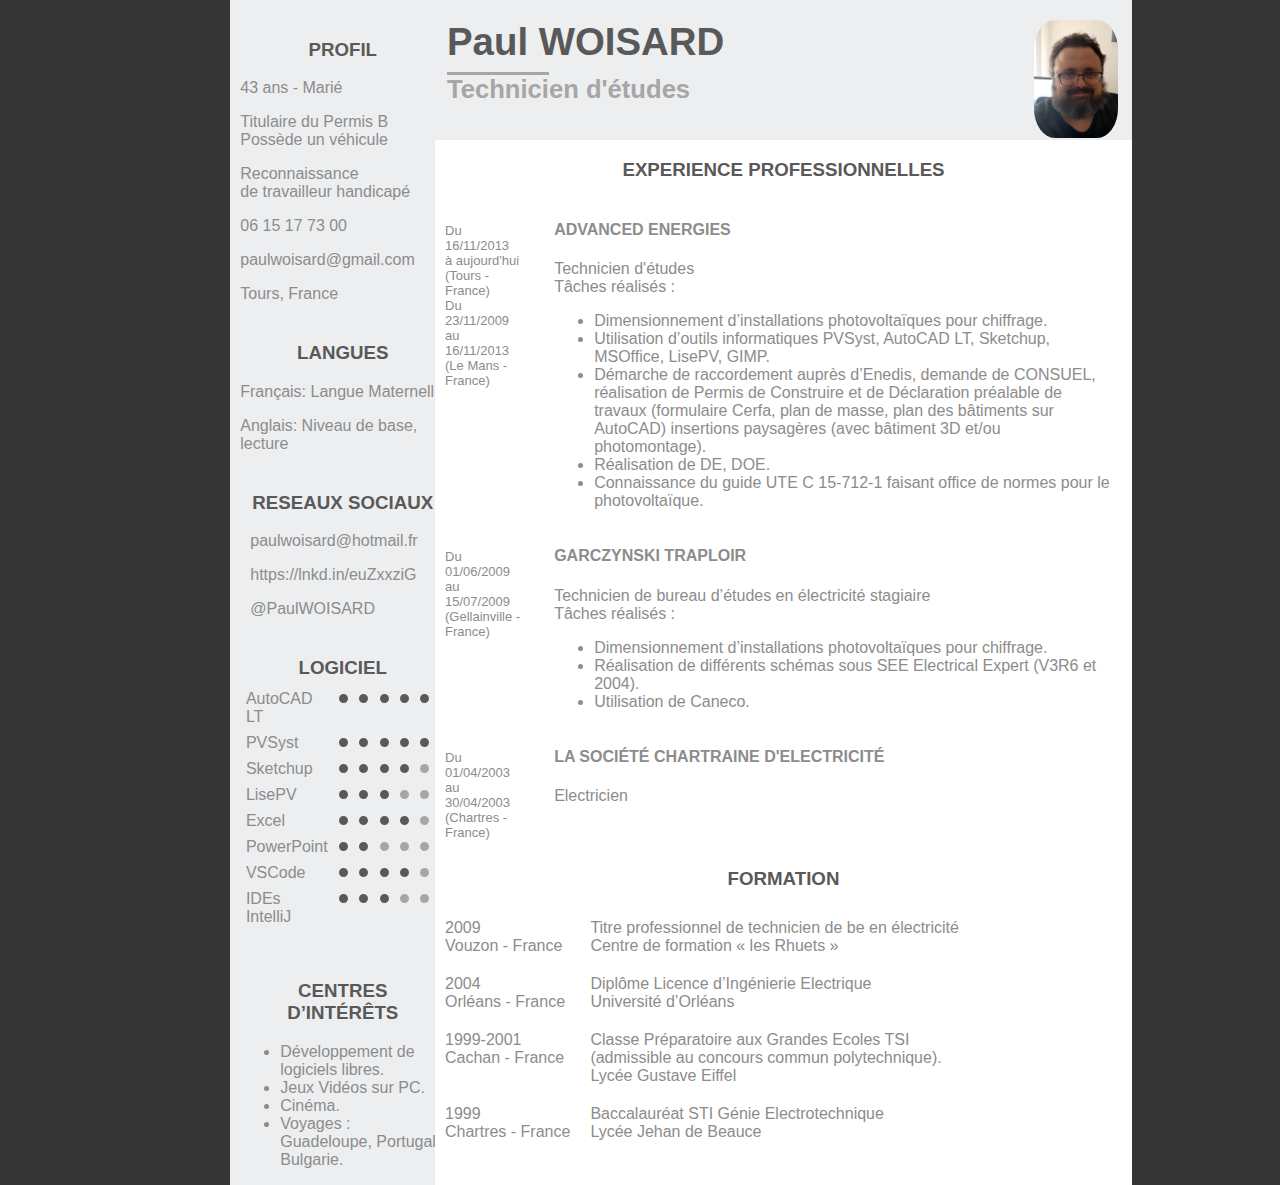
==== cv/index.html @ 9df5c68f "ajout de mon CV" ====
<!DOCTYPE html>
<html lang="fr-FR">
<head>
    <meta charset="UTF-8">
    <meta http-equiv="X-UA-Compatible" content="IE=edge">
    <meta name="viewport" content="width=device-width, initial-scale=1.0">
    <link rel="stylesheet" media="screen" href="styles.css" />
    <link rel="stylesheet" media="print" href="print.css" />
    <link rel="stylesheet" href="https://cdnjs.cloudflare.com/ajax/libs/font-awesome/6.3.0/css/all.min.css" integrity="sha512-SzlrxWUlpfuzQ+pcUCosxcglQRNAq/DZjVsC0lE40xsADsfeQoEypE+enwcOiGjk/bSuGGKHEyjSoQ1zVisanQ==" crossorigin="anonymous" referrerpolicy="no-referrer" />
    <link rel="icon" type="image/png" href="../assets/img/favicon.png" />
    <title>Mon CV</title>
</head>
<body>
    <div class="monCVTot">
        <div class="left">
            <section class="profil">
                <h3>PROFIL</h3>
                <p class="situation">43 ans - Marié</p>
                <p class="deplacement">Titulaire du Permis B<br>Possède un véhicule</p>
                <p class="rqth">Reconnaissance<br>de travailleur handicapé</p>
                <p class="phone"><i class="fa-solid fa-phone"></i>  06 15 17 73 00</p>
                <p class="mail"><i class="fa-regular fa-envelope"></i>  paulwoisard@gmail.com</p>
                <p class="location"><i class="fa-sharp fa-solid fa-location-dot"></i>  Tours, France</p>
            </section>
            <section class="lang">
                <h3>LANGUES</h3>
                <p>Français: Langue Maternelle</p>
                <p>Anglais: Niveau de base, <span>lecture</span></p>
            </section>
            <section class="socialnetwork">
                <h3>RESEAUX SOCIAUX</h3>
                <p class="skype"><i class="fa-brands fa-skype"></i>  paulwoisard@hotmail.fr</p>
                <p class="linkedin"><i class="fa-brands fa-linkedin"></i>  https://lnkd.in/euZxxziG</p>
                <p class="twitter"><i class="fa-brands fa-twitter"></i>  @PaulWOISARD</p>
            </section>
            <section class="software">
                <h3>LOGICIEL</h3>
                <div class="autocad logiciel"><p class="softname">AutoCAD LT</p><p class="niveau1"></p><p class="niveau2"></p><p class="niveau3"></p><p class="niveau4"></p><p class="niveau5"></p></div>
                <div class="pvsyst logiciel"><p class="softname">PVSyst</p><p class="niveau1"></p><p class="niveau2"></p><p class="niveau3"></p><p class="niveau4"></p><p class="niveau5"></p></div>
                <div class="sketchup logiciel"><p class="softname">Sketchup</p><p class="niveau1"></p><p class="niveau2"></p><p class="niveau3"></p><p class="niveau4"></p><p class="niveau5"></p></div>
                <div class="lisepv logiciel"><p class="softname">LisePV</p><p class="niveau1"></p><p class="niveau2"></p><p class="niveau3"></p><p class="niveau4"></p><p class="niveau5"></p></div>
                <div class="excel logiciel"><p class="softname">Excel</p><p class="niveau1"></p><p class="niveau2"></p><p class="niveau3"></p><p class="niveau4"></p><p class="niveau5"></p></div>
                <div class="powerpoint logiciel"><p class="softname">PowerPoint</p><p class="niveau1"></p><p class="niveau2"></p><p class="niveau3"></p><p class="niveau4"></p><p class="niveau5"></p></div>
                <div class="vscode logiciel"><p class="softname">VSCode</p><p class="niveau1"></p><p class="niveau2"></p><p class="niveau3"></p><p class="niveau4"></p><p class="niveau5"></p></div>
                <div class="intellij logiciel"><p class="softname">IDEs IntelliJ</p><p class="niveau1"></p><p class="niveau2"></p><p class="niveau3"></p><p class="niveau4"></p><p class="niveau5"></p></div>
            </section>
            <section class="hobby">
                <h3>CENTRES D’INTÉRÊTS</h3>
                <ul>
                    <li>Développement de logiciels libres.</li>
                    <li>Jeux Vidéos sur PC.</li>
                    <li>Cinéma.</li>
                    <li>Voyages : Guadeloupe, Portugal, Bulgarie.</li>
                </ul>
            </section>
        </div>
        <div class="right">
            <div class="header">
                <section class="moiEntete">
                    <h1>Paul WOISARD</h1><br/>
                    <div class="separateur"></div><br/>
                    <h2>Technicien d'études</h2>
                </section> 
                <img class="maPP" src="maPP.png" alt="ma photo">
            </div>
            <div class="monCV">
                <section class="xp">
                    <h3>EXPERIENCE PROFESSIONNELLES</h3>
                    <div class="tablexp">
                        <div class="xpentreprise">
                            <p>Du 16/11/2013 <br/>à aujourd'hui<br/> (Tours - France)<br/>Du 23/11/2009<br/>au 16/11/2013<br/>(Le Mans - France)</p>
                            <p><h4>ADVANCED ENERGIES</h4>Technicien d'études<br/>Tâches réalisés :
                                <ul>
                                    <li>Dimensionnement d’installations photovoltaïques pour chiffrage.</li>
                                    <li>Utilisation d’outils informatiques PVSyst, AutoCAD LT, Sketchup, MSOffice, LisePV, GIMP.</li>
                                    <li>Démarche de raccordement auprès d’Enedis, demande de CONSUEL, réalisation de Permis de Construire et de Déclaration préalable de travaux (formulaire Cerfa, plan de masse, plan des bâtiments sur AutoCAD) insertions paysagères (avec bâtiment 3D et/ou photomontage).</li>
                                    <li>Réalisation de DE, DOE.</li>
                                    <li>Connaissance du guide UTE C 15-712-1 faisant office de normes pour le photovoltaïque.</li>
                                </ul>
                            </p>
                        </div>
                        <div class="xpentreprise">
                            <p>Du 01/06/2009<br/>au 15/07/2009<br/>(Gellainville - France)</p>
                            <p><h4>GARCZYNSKI TRAPLOIR</h4>Technicien de bureau d’études en électricité stagiaire<br/>Tâches réalisés :
                                <ul>
                                    <li>Dimensionnement d’installations photovoltaïques pour chiffrage.</li>
                                    <li>Réalisation de différents schémas sous SEE Electrical Expert  (V3R6 et 2004).</li>
                                    <li>Utilisation de Caneco.</li>
                                </ul>
                            </p>
                        </div>
                        <div class="xpentreprise">
                            <p>Du 01/04/2003<br/>au 30/04/2003<br/> (Chartres - France)</p>
                            <p><h4>LA SOCIÉTÉ CHARTRAINE D'ELECTRICITÉ</h4>Electricien</p>
                        </div>
                    </div>
                </section>
                <section class="etu">
                    <h3>FORMATION</h3>
                    <div class="table">
                        <div class="formation">
                            <p>2009 <span>Vouzon - France</span></p>
                            <p>Titre professionnel de technicien de be en électricité <span>Centre de formation « les Rhuets »</span></p>
                        </div>
                        <div class="formation">
                            <p>2004 <span>Orléans - France</span></p>
                            <p>Diplôme Licence d’Ingénierie Electrique <span>Université d’Orléans</span></p>
                        </div>
                        <div class="formation">
                            <p>1999-2001 <span>Cachan - France</span></p>
                            <p>Classe Préparatoire aux Grandes Ecoles TSI <span>(admissible au concours commun polytechnique).</span> <span>Lycée Gustave Eiffel</p>
                        </div>
                        <div class="formation">
                            <p>1999 <span>Chartres - France</span></p>
                            <p>Baccalauréat STI Génie Electrotechnique <span>Lycée Jehan de Beauce</span></p>
                        </div>
                    </div>
                </section>
            </div>
        </div>
    </div>
</body>
</html>
---- cv/styles.css ----
:root {
    --greybackground: #edeeef;
    --greydark: #595959;
    --greylight: #a6a6a6;
    --greytext: #8c8c8c;
    --white: #ffffff;
    --dark: #353535;
}

body {
    width: min(820px, 100vw);
    margin-top: 0;
    margin-bottom: 0;
    margin-left: auto;
    margin-right: auto;
    padding: 0;
    font-family: Calibri, Candara, Segoe, "Segoe UI", Optima, Arial, sans-serif;
    background-color: var(--dark);
    overflow-wrap: break-word;
}

.monCVTot {
    display: grid;
    grid-template-columns: 25% 85%;
}

.header {
    display: grid;
    grid-template-columns: 86% 16%;
    height: 10vh;
    width:100%;
    background-color: var(--greybackground);
    padding-top: 50px;
}

h1 {
    margin-top: -5%;
    padding-left: 2%;
    padding-right: auto;
    color: var(--greydark);
    font-size: min(3vw, 3em);
}

.header .separateur {
    margin-top: -6%;
    margin-left: 2%;
    background-color: var(--greylight);
    width: 8vw;
    height: 3px;
}

.header h2 {
    margin-top: -3%;
    color: var(--greylight);
    font-size: min(2vw, 2em);
    padding-left: 2%;
}

.maPP {
    width: 75%;
    margin-right: 70px;
    margin-top: -30px;
    border-radius: 25%;
}

.monCV {
    width: 100%;
    height: min(100%, 100vh);
    height: auto;
    padding-right: 20px;
}

.left {
    width:100%;
    height: max(100%, 100vh);
    background-color: var(--greybackground);
    padding-left: 5%;
    padding-right: 8%;
}

.left h3 {
    padding-top: 20px;
    color: var(--greydark);
    text-align: center;
}

.profil p {
    color: var(--greytext)
}

.profil i {
    color: var(--greydark);
}

.lang p {
    color: var(--greytext)
}

.lang span {
    display: block;
}

.socialnetwork p {
    color: var(--greytext);
}

.socialnetwork i {
    color: var(--greydark);
    margin-right: 10px;
}

.logiciel {
    color: var(--greytext);
    display: flex;
    flex-direction: row;
    justify-content: space-around;
    margin-top: -20px;
}

.niveau1 {
    width: 3px;
    height: 3px;
    border-radius: 50%;
    border: 3px solid;
}

.niveau2 {
    width: 3px;
    height: 3px;
    border-radius: 50%;
    border: 3px solid;
}

.niveau3 {
    width: 3px;
    height: 3px;
    border-radius: 50%;
    border: 3px solid;
}

.niveau4 {
    width: 3px;
    height: 3px;
    border-radius: 50%;
    border: 3px solid;
}

.niveau5 {
    width: 3px;
    height: 3px;
    border-radius: 50%;
    border: 3px solid;
}

.softname {
    margin-top: 12px;
    width: 40%;
}

.autocad .niveau1 {
    border-color: var(--greydark);
    background-color: var(--greydark);
}

.autocad .niveau2 {
    border-color: var(--greydark);
    background-color: var(--greydark);
}

.autocad .niveau3 {
    border-color: var(--greydark);
    background-color: var(--greydark);
}

.autocad .niveau4 {
    border-color: var(--greydark);
    background-color: var(--greydark);
}

.autocad .niveau5 {
    border-color: var(--greydark);
    background-color: var(--greydark);
    margin-right: 5%;
}

.pvsyst .niveau1 {
    border-color: var(--greydark);
    background-color: var(--greydark);
}

.pvsyst .niveau2 {
    border-color: var(--greydark);
    background-color: var(--greydark);
}

.pvsyst .niveau3 {
    border-color: var(--greydark);
    background-color: var(--greydark);
}

.pvsyst .niveau4 {
    border-color: var(--greydark);
    background-color: var(--greydark);
}

.pvsyst .niveau5 {
    border-color: var(--greydark);
    background-color: var(--greydark);
    margin-right: 5%;
}

.sketchup .niveau1 {
    border-color: var(--greydark);
    background-color: var(--greydark);
}

.sketchup .niveau2 {
    border-color: var(--greydark);
    background-color: var(--greydark);
}

.sketchup .niveau3 {
    border-color: var(--greydark);
    background-color: var(--greydark);
}

.sketchup .niveau4 {
    border-color: var(--greydark);
    background-color: var(--greydark);
}

.sketchup .niveau5 {
    border-color: var(--greylight);
    background-color: var(--greylight);
    margin-right: 5%;
}

.lisepv .niveau1 {
    border-color: var(--greydark);
    background-color: var(--greydark);
}

.lisepv .niveau2 {
    border-color: var(--greydark);
    background-color: var(--greydark);
}

.lisepv .niveau3 {
    border-color: var(--greydark);
    background-color: var(--greydark);
}

.lisepv .niveau4 {
    border-color: var(--greylight);
    background-color: var(--greylight);
}

.lisepv .niveau5 {
    border-color: var(--greylight);
    background-color: var(--greylight);
    margin-right: 5%;
}

.excel .niveau1 {
    border-color: var(--greydark);
    background-color: var(--greydark);
}

.excel .niveau2 {
    border-color: var(--greydark);
    background-color: var(--greydark);
}

.excel .niveau3 {
    border-color: var(--greydark);
    background-color: var(--greydark);
}

.excel .niveau4 {
    border-color: var(--greydark);
    background-color: var(--greydark);
}

.excel .niveau5 {
    border-color: var(--greylight);
    background-color: var(--greylight);
    margin-right: 5%;
}

.powerpoint .niveau1 {
    border-color: var(--greydark);
    background-color: var(--greydark);
}

.powerpoint .niveau2 {
    border-color: var(--greydark);
    background-color: var(--greydark);
}

.powerpoint .niveau3 {
    border-color: var(--greylight);
    background-color: var(--greylight);
}

.powerpoint .niveau4 {
    border-color: var(--greylight);
    background-color: var(--greylight);
}

.powerpoint .niveau5 {
    border-color: var(--greylight);
    background-color: var(--greylight);
    margin-right: 5%;
}

.vscode .niveau1 {
    border-color: var(--greydark);
    background-color: var(--greydark);
}

.vscode .niveau2 {
    border-color: var(--greydark);
    background-color: var(--greydark);
}

.vscode .niveau3 {
    border-color: var(--greydark);
    background-color: var(--greydark);
}

.vscode .niveau4 {
    border-color: var(--greydark);
    background-color: var(--greydark);
}

.vscode .niveau5 {
    border-color: var(--greylight);
    background-color: var(--greylight);
    margin-right: 5%;
}

.intellij .niveau1 {
    border-color: var(--greydark);
    background-color: var(--greydark);
}

.intellij .niveau2 {
    border-color: var(--greydark);
    background-color: var(--greydark);
}

.intellij .niveau3 {
    border-color: var(--greydark);
    background-color: var(--greydark);
}

.intellij .niveau4 {
    border-color: var(--greylight);
    background-color: var(--greylight);
}

.intellij .niveau5 {
    border-color: var(--greylight);
    background-color: var(--greylight);
    margin-right: 5%;
}

.hobby li {
    color: var(--greytext);
    padding-left: -10%;
    padding-right: 1%;
}

.right {
    background-color: var(--white);
    width: 100%;
    height: max(100%, 100vh);
}

.right h3 {
    text-align: center;
    color: var(--greydark);
}

.xp {
    width: 100%;
}

.xpent {
    width: 100%;
    color: var(--greytext);

    text-overflow: clip;
    height: auto;
    padding-left: 2%;
    padding-right: 2%;
}

.entreprise {
    padding-left: 5%;
    width: 90;
    text-overflow: clip;
}

.date {
    font-size: small;
    width: 100%;
    margin-top: 25%;
    height: 50px;
}

.etu {
    width: 100%;
    margin-top: 0%;
}

.tablexp {
    width: 100%;
    /*padding: 8px;*/
    display: table;
}

.xpentreprise {
    display: table-row;
    color: var(--greytext);
}

.xpentreprise p {
    display: table-cell;
    padding: 10px;
    font-size: small;
}

.xpentreprise p span{
    display: block;
}

.formation {
    display: table-row;
    color: var(--greytext);
}

.formation p {
    display: table-cell;
    padding: 10px;
}

.formation p span{
    display: block;
}

.year {
    margin-top: -25%;
}

.titre {
    height: 50px;
    margin-left: 5%;
}

.diplome {
    color: var(--greytext)
}

@media screen and (min-width: 992px) and (max-width: 1200px) {
    body {
        width: 100vw;
        overflow-y: auto;
        overflow-x: hidden;
    }

    .monCVTot {
        display: flex;
        flex-direction: column-reverse;
        justify-content: flex-start;
        width: 100vw;
        overflow-x: hidden;
    }

    .header .separateur {
        margin-top: -4%;
    } 

    .header h2 {
        margin-top: -1%;
    } 

    .maPP {
       width: 50%;
    }

    .left, .right {
        height: auto;
        min-height: 100vh;
        width: 100vw;
        overflow: hidden;
    }

    .table {
        width: 100%;
        /*padding: 8px;*/
        display: table;
    }

    .formation {
        display: table-row;
    }
    
    .formation p {
        display: table-cell;
    }
    .lang span {
        display: inline;
    }
}

@media screen and (min-width: 768px) and (max-width: 992px) {
    body {
        width: 100vw;
        overflow-y: auto;
        overflow-x: hidden;
    }

    .monCVTot {
        display: flex;
        flex-direction: column-reverse;
        justify-content: flex-start;
        width: 100vw;
        overflow-x: hidden;
    }

    .maPP {
        width: 60%;
     }

    .header .separateur {
        margin-top: -4%;
    } 

    .header h2 {
        margin-top: -1%;
    } 
    
    .left, .right {
        height: auto;
        min-height: 100vh;
        width: 100vw;
        overflow: hidden;
    }

    .table {
        color: var(--greytext);
    }

    .formation {
        color: var(--greytext);
    }
    
    .formation p {
        color: var(--greytext);
    }
    .lang span {
        display: inline;
    }
}

@media screen and (min-width: 576px) and (max-width: 768px) {
    body {
        width: 100vw;
        overflow-y: auto;
        overflow-x: hidden;
    }

    .monCVTot {
        display: flex;
        flex-direction: column-reverse;
        justify-content: flex-start;
        width: 100vw;
        overflow-x: hidden;
    }
    .left, .right {
        height: auto;
        min-height: 100vh;
        width: 100vw;
        overflow: hidden;
    }
}

@media screen and (max-width: 576px) {

    body {
        width: 100vw;
        overflow-y: auto;
        overflow-x: hidden;
    }    
    .monCVTot {
        display: flex;
        flex-direction: column-reverse;
        justify-content: flex-start;
        width: 100vw;
        overflow-x: hidden;
    }

    h1 {
        margin-top: -5%;
        padding-left: 2%;
        font-size: min(4vw, 4em);
    }
    
    .header .separateur {
        margin-top: -6%;
        margin-left: 2%;
        height: 3px;
    }
    
    .header h2 {
        margin-top: -3%;
        font-size: min(3vw, 3em);
        padding-left: 2%;
    }

    .maPP {
        margin-left: -20%;
    }

    .left, .right {
        height: auto;
        min-height: 100vh;
        width: 100vw;
        overflow: hidden;
    }
    
    .table {
        display: block;
    }

    .formation {
        width: 100%;
        /*padding: 8px;*/
        display: block;
    }
    
    .formation p {
        display: inline-block;
        padding: 0;
        margin-top: 0;
    }

    .formation p span{
        display: inline-block;
    }
    .lang span {
        display: inline;
    }
}
---- cv/print.css ----
:root {
    --greybackground: #edeeef;
    --greydark: #595959;
    --greylight: #8c8c8c;
    --greytext: #353535;
    --white: #ffffff;
    --dark: #000000;
}


@page {
    size: A4;
    margin: 5mm;
}

@page :blank {
    @top-center { content: "This page is intentionally left blank." }
}

h1, h2, h3, h4, h5 {
    page-break-after: avoid;
}


table, figure {
    page-break-inside: avoid;
}

h1 { 
    string-set: doctitle content(); 
}

body {
    width: 100vw;
    height: 100vh;
    margin: 0;
    padding: 0;
    font-family: Calibri, Candara, Segoe, "Segoe UI", Optima, Arial, sans-serif;
    background-color: white;
    overflow-wrap: break-word;
    font-size: 0.9em;
}

.monCVTot {
    display: grid;
    grid-template-columns: 25% 75%;
    height: 100%;
}

.header {
    display: grid;
    grid-template-columns: 86% 16%;
    height: 8vh;
    width:105%;
    background-color: var(--greybackground);
    padding-top: 50px;
}

h1 {
    margin-top: -5%;
    padding-left: 2%;
    padding-right: auto;
    color: var(--greydark);
    font-size: min(3vw, 3em);
}

.header .separateur {
    margin-top: -6%;
    margin-left: 2%;
    background-color: var(--greylight);
    width: 8vw;
    height: 3px;
}

.header h2 {
    margin-top: -3%;
    color: var(--greylight);
    font-size: min(2vw, 2em);
    padding-left: 2%;
}

.maPP {
    width: 75%;
    margin-right: 0;
    margin-top: -35px;
    border-radius: 25%;
}

.monCV {
    width: 100%;
    height: 100%;
    height: auto;
    padding-right: 20px;
}

.left {
    width:100%;
    height: 100%;
    background-color: var(--greybackground);
    padding-left: 10px;
}

.left h3 {
    padding-top: 20px;
    color: var(--greydark);
    text-align: center;
}

.profil p {
    color: var(--greytext)
}

.profil i {
    color: var(--greydark);
}

.lang p {
    color: var(--greytext)
}

.lang span {
    display: block;
}

.socialnetwork p {
    color: var(--greytext);
}

.socialnetwork i {
    color: var(--greydark);
    margin-right: 10px;
}

.logiciel {
    color: var(--greytext);
    display: flex;
    flex-direction: row;
    justify-content: space-around;
    margin-top: -20px;
}

.niveau1 {
    width: 3px;
    height: 3px;
    border-radius: 50%;
    border: 3px solid;
}

.niveau2 {
    width: 3px;
    height: 3px;
    border-radius: 50%;
    border: 3px solid;
}

.niveau3 {
    width: 3px;
    height: 3px;
    border-radius: 50%;
    border: 3px solid;
}

.niveau4 {
    width: 3px;
    height: 3px;
    border-radius: 50%;
    border: 3px solid;
}

.niveau5 {
    width: 3px;
    height: 3px;
    border-radius: 50%;
    border: 3px solid;
}


.softname {
    margin-top: 12px;
    margin-left: -10px;
    width: 40%;
}

.autocad .niveau1 {
    border-color: var(--greydark);
    background-color: var(--greydark);
}

.autocad .niveau2 {
    border-color: var(--greydark);
    background-color: var(--greydark);
}

.autocad .niveau3 {
    border-color: var(--greydark);
    background-color: var(--greydark);
}

.autocad .niveau4 {
    border-color: var(--greydark);
    background-color: var(--greydark);
}

.autocad .niveau5 {
    border-color: var(--greydark);
    background-color: var(--greydark);
    margin-right: 5%;
}

.pvsyst .niveau1 {
    border-color: var(--greydark);
    background-color: var(--greydark);
}

.pvsyst .niveau2 {
    border-color: var(--greydark);
    background-color: var(--greydark);
}

.pvsyst .niveau3 {
    border-color: var(--greydark);
    background-color: var(--greydark);
}

.pvsyst .niveau4 {
    border-color: var(--greydark);
    background-color: var(--greydark);
}

.pvsyst .niveau5 {
    border-color: var(--greydark);
    background-color: var(--greydark);
    margin-right: 5%;
}

.sketchup .niveau1 {
    border-color: var(--greydark);
    background-color: var(--greydark);
}

.sketchup .niveau2 {
    border-color: var(--greydark);
    background-color: var(--greydark);
}

.sketchup .niveau3 {
    border-color: var(--greydark);
    background-color: var(--greydark);
}

.sketchup .niveau4 {
    border-color: var(--greydark);
    background-color: var(--greydark);
}

.sketchup .niveau5 {
    border-color: var(--greylight);
    background-color: var(--greylight);
    margin-right: 5%;
}

.lisepv .niveau1 {
    border-color: var(--greydark);
    background-color: var(--greydark);
}

.lisepv .niveau2 {
    border-color: var(--greydark);
    background-color: var(--greydark);
}

.lisepv .niveau3 {
    border-color: var(--greydark);
    background-color: var(--greydark);
}

.lisepv .niveau4 {
    border-color: var(--greylight);
    background-color: var(--greylight);
}

.lisepv .niveau5 {
    border-color: var(--greylight);
    background-color: var(--greylight);
    margin-right: 5%;
}

.excel .niveau1 {
    border-color: var(--greydark);
    background-color: var(--greydark);
}

.excel .niveau2 {
    border-color: var(--greydark);
    background-color: var(--greydark);
}

.excel .niveau3 {
    border-color: var(--greydark);
    background-color: var(--greydark);
}

.excel .niveau4 {
    border-color: var(--greydark);
    background-color: var(--greydark);
}

.excel .niveau5 {
    border-color: var(--greylight);
    background-color: var(--greylight);
    margin-right: 5%;
}

.powerpoint .niveau1 {
    border-color: var(--greydark);
    background-color: var(--greydark);
}

.powerpoint .niveau2 {
    border-color: var(--greydark);
    background-color: var(--greydark);
}

.powerpoint .niveau3 {
    border-color: var(--greylight);
    background-color: var(--greylight);
}

.powerpoint .niveau4 {
    border-color: var(--greylight);
    background-color: var(--greylight);
}

.powerpoint .niveau5 {
    border-color: var(--greylight);
    background-color: var(--greylight);
    margin-right: 5%;
}

.vscode .niveau1 {
    border-color: var(--greydark);
    background-color: var(--greydark);
}

.vscode .niveau2 {
    border-color: var(--greydark);
    background-color: var(--greydark);
}

.vscode .niveau3 {
    border-color: var(--greydark);
    background-color: var(--greydark);
}

.vscode .niveau4 {
    border-color: var(--greydark);
    background-color: var(--greydark);
}

.vscode .niveau5 {
    border-color: var(--greylight);
    background-color: var(--greylight);
    margin-right: 5%;
}

.intellij .niveau1 {
    border-color: var(--greydark);
    background-color: var(--greydark);
}

.intellij .niveau2 {
    border-color: var(--greydark);
    background-color: var(--greydark);
}

.intellij .niveau3 {
    border-color: var(--greydark);
    background-color: var(--greydark);
}

.intellij .niveau4 {
    border-color: var(--greylight);
    background-color: var(--greylight);
}

.intellij .niveau5 {
    border-color: var(--greylight);
    background-color: var(--greylight);
    margin-right: 5%;
}

.hobby li {
    color: var(--greytext);
    padding-left: -10%;
    padding-right: 1%;
}

.right {
    background-color: var(--white);
    width: 100%;
    height: max(100%, 100vh);
}

.right h3 {
    text-align: center;
    color: var(--greydark);
}

.xp {
    width: 100%;
}

.xpent {
    width: 100%;
    color: var(--greytext);

    text-overflow: clip;
    height: auto;
    padding-left: 2%;
    padding-right: 2%;
}

.entreprise {
    padding-left: 5%;
    width: 90;
    text-overflow: clip;
}

.date {
    font-size: small;
    width: 100%;
    margin-top: 25%;
    height: 50px;
}

.etu {
    width: 100%;
    margin-top: 0;
}

.tablexp {
    width: 100%;
    /*padding: 8px;*/
    display: table;
}

.xpentreprise {
    display: table-row;
    color: var(--greytext);
}

.xpentreprise p {
    display: table-cell;
    padding: 10px;
    font-size: small;
    margin-top: -25px;
}

.xpentreprise p span{
    display: block;
}

.formation {
    display: table-row;
    color: var(--greytext);
}

.formation p {
    display: table-cell;
    padding: 10px;
}

.formation p span{
    display: block;
}

.year {
    margin-top: -25%;
}

.titre {
    height: 50px;
    margin-left: 5%;
}

.diplome {
    color: var(--greytext)
}
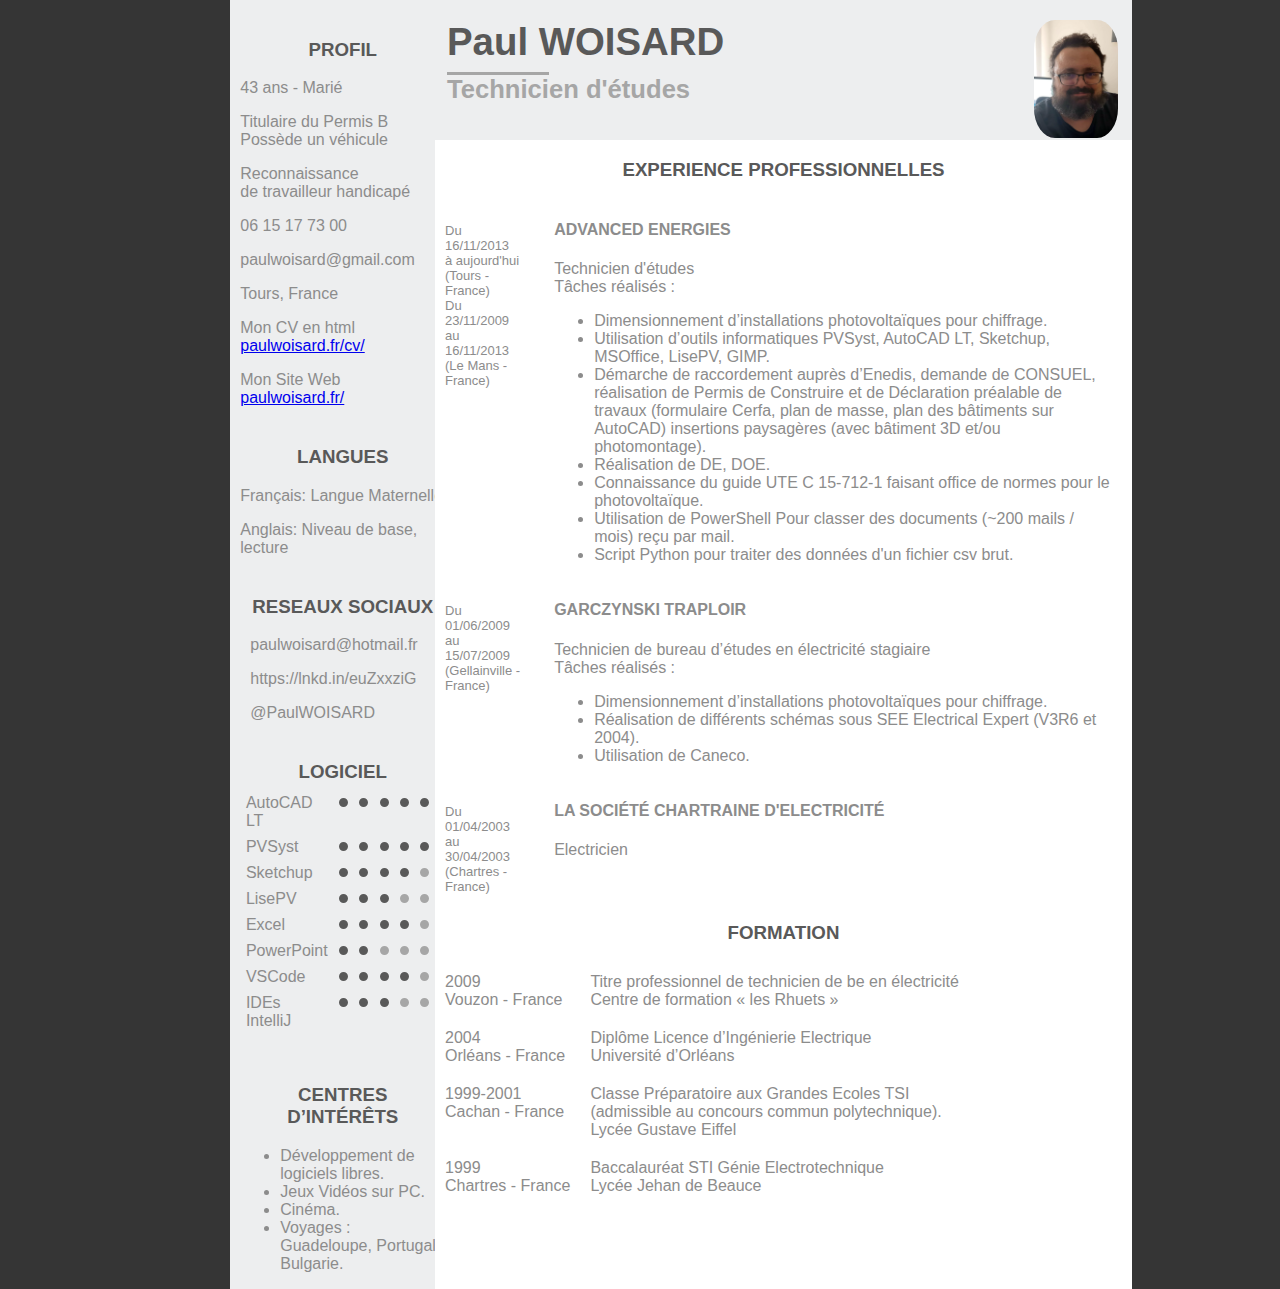
==== commit 60e21e66: "Retrait vidéo youtube au profit de vidéo autohébergé." ====
--- a/cv/index.html
+++ b/cv/index.html
@@ -8,7 +8,7 @@
     <link rel="stylesheet" media="print" href="print.css" />
     <link rel="stylesheet" href="https://cdnjs.cloudflare.com/ajax/libs/font-awesome/6.3.0/css/all.min.css" integrity="sha512-SzlrxWUlpfuzQ+pcUCosxcglQRNAq/DZjVsC0lE40xsADsfeQoEypE+enwcOiGjk/bSuGGKHEyjSoQ1zVisanQ==" crossorigin="anonymous" referrerpolicy="no-referrer" />
     <link rel="icon" type="image/png" href="../assets/img/favicon.png" />
-    <title>Mon CV</title>
+    <title>CV Paul WOISARD</title>
 </head>
 <body>
     <div class="monCVTot">
@@ -21,6 +21,8 @@
                 <p class="phone"><i class="fa-solid fa-phone"></i>  06 15 17 73 00</p>
                 <p class="mail"><i class="fa-regular fa-envelope"></i>  paulwoisard@gmail.com</p>
                 <p class="location"><i class="fa-sharp fa-solid fa-location-dot"></i>  Tours, France</p>
+                <p class="mail"><i class="fa-regular fa-file-code"></i>  Mon CV en html<br/><a href="https://paulwoisard.fr/cv/index.html">paulwoisard.fr/cv/</a></p>
+                <p class="website"><i class="fa-solid fa-globe"></i>  Mon Site Web<br/><a href="https://paulwoisard.fr/index.html">paulwoisard.fr/</a></p>
             </section>
             <section class="lang">
                 <h3>LANGUES</h3>
@@ -29,9 +31,9 @@
             </section>
             <section class="socialnetwork">
                 <h3>RESEAUX SOCIAUX</h3>
-                <p class="skype"><i class="fa-brands fa-skype"></i>  paulwoisard@hotmail.fr</p>
-                <p class="linkedin"><i class="fa-brands fa-linkedin"></i>  https://lnkd.in/euZxxziG</p>
-                <p class="twitter"><i class="fa-brands fa-twitter"></i>  @PaulWOISARD</p>
+                <p class="skype"><i class="fa-brands fa-skype"></i>  <a href="https://join.skype.com/invite/cO5bWDoXID6G" target="_blank">paulwoisard@hotmail.fr</a></p>
+                <p class="linkedin"><i class="fa-brands fa-linkedin"></i>  <a href="https://www.linkedin.com/in/paul-woisard" target="_blank">https://lnkd.in/euZxxziG</a></p>
+                <p class="twitter"><i class="fa-brands fa-twitter"></i>  <a href="https://twitter.com/PaulWOISARD" target="_blank">@PaulWOISARD</a></p>
             </section>
             <section class="software">
                 <h3>LOGICIEL</h3>
@@ -76,6 +78,8 @@
                                     <li>Démarche de raccordement auprès d’Enedis, demande de CONSUEL, réalisation de Permis de Construire et de Déclaration préalable de travaux (formulaire Cerfa, plan de masse, plan des bâtiments sur AutoCAD) insertions paysagères (avec bâtiment 3D et/ou photomontage).</li>
                                     <li>Réalisation de DE, DOE.</li>
                                     <li>Connaissance du guide UTE C 15-712-1 faisant office de normes pour le photovoltaïque.</li>
+                                    <li>Utilisation de PowerShell Pour classer des documents (~200 mails / mois) reçu par mail.</li>
+                                    <li>Script Python pour traiter des données d'un fichier csv brut.</li>
                                 </ul>
                             </p>
                         </div>
--- a/cv/styles.css
+++ b/cv/styles.css
@@ -105,8 +105,32 @@
 }
 
 .socialnetwork i {
+    color: var(--greytext);
+    margin-right: 10px;
+}
+
+/* unvisited link */
+.socialnetwork a:link {
+    text-decoration: none;
+    color: var(--greytext);
+}
+  
+/* visited link */
+.socialnetwork  a:visited {
+    text-decoration: none;
+    color: var(--greytext);
+}
+  
+/* mouse over link */
+.socialnetwork  a:hover {
+    text-decoration: none;
+    color: var(--greytext);
+}
+  
+/* selected link */
+.socialnetwork a:active {
+    text-decoration: none;
     color: var(--greydark);
-    margin-right: 10px;
 }
 
 .logiciel {
--- a/cv/print.css
+++ b/cv/print.css
@@ -32,7 +32,7 @@
 
 body {
     width: 100vw;
-    height: 100vh;
+    height: 107vh;
     margin: 0;
     padding: 0;
     font-family: Calibri, Candara, Segoe, "Segoe UI", Optima, Arial, sans-serif;
@@ -51,7 +51,7 @@
     display: grid;
     grid-template-columns: 86% 16%;
     height: 8vh;
-    width:105%;
+    width:110%;
     background-color: var(--greybackground);
     padding-top: 50px;
 }
@@ -129,6 +129,30 @@
 .socialnetwork i {
     color: var(--greydark);
     margin-right: 10px;
+}
+
+/* unvisited link */
+.socialnetwork a:link {
+    text-decoration: none;
+    color: var(--greydark);
+}
+  
+/* visited link */
+.socialnetwork  a:visited {
+    text-decoration: none;
+    color: var(--greydark);
+}
+  
+/* mouse over link */
+.socialnetwork  a:hover {
+    text-decoration: none;
+    color: var(--greydark);
+}
+  
+/* selected link */
+.socialnetwork a:active {
+    text-decoration: none;
+    color: var(--greydark);
 }
 
 .logiciel {
